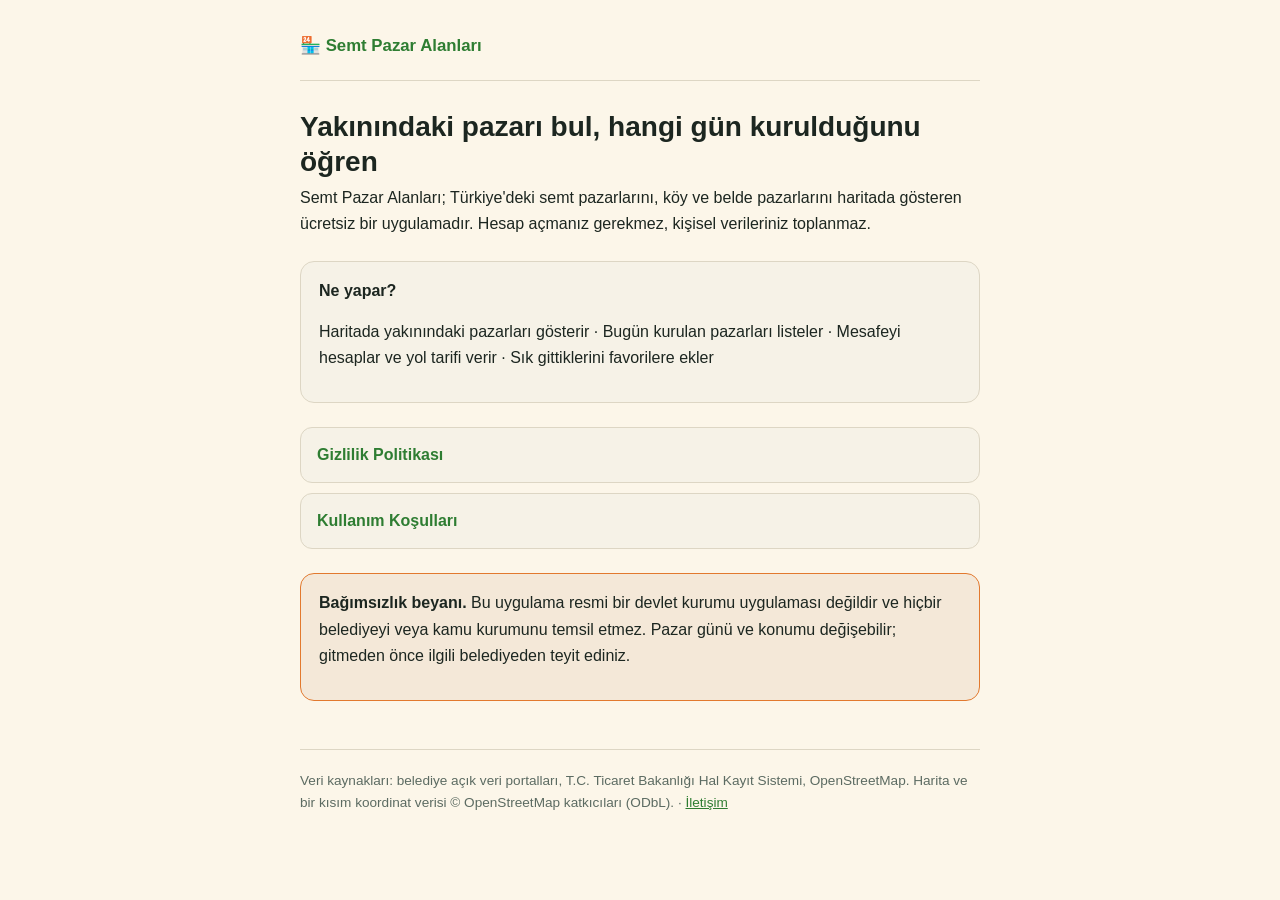
==== index.html @ 7511837a "Semt Pazar Alanları yasal sayfaları (gizlilik politikası, kullanım koşulları)" ====
<!doctype html>
<html lang="tr">
<head>
<meta charset="utf-8">
<meta name="viewport" content="width=device-width, initial-scale=1">
<title>Semt Pazar Alanları</title>
<meta name="description" content="Türkiye'deki semt pazarlarını haritada gösteren, hangi pazarın hangi gün kurulduğunu söyleyen ücretsiz uygulama.">
<link rel="stylesheet" href="style.css">
</head>
<body>
<div class="sarmal">

<header class="ust">
  <span class="marka">🏪 Semt Pazar Alanları</span>
</header>

<h1>Yakınındaki pazarı bul, hangi gün kurulduğunu öğren</h1>

<p>Semt Pazar Alanları; Türkiye'deki semt pazarlarını, köy ve belde pazarlarını
haritada gösteren ücretsiz bir uygulamadır. Hesap açmanız gerekmez, kişisel verileriniz
toplanmaz.</p>

<div class="kutu">
  <p><strong>Ne yapar?</strong></p>
  <p>Haritada yakınındaki pazarları gösterir · Bugün kurulan pazarları listeler ·
  Mesafeyi hesaplar ve yol tarifi verir · Sık gittiklerini favorilere ekler</p>
</div>

<ul class="baglantilar">
  <li><a href="gizlilik.html">Gizlilik Politikası</a></li>
  <li><a href="kullanim-kosullari.html">Kullanım Koşulları</a></li>
</ul>

<div class="kutu vurgu">
  <p><strong>Bağımsızlık beyanı.</strong> Bu uygulama resmi bir devlet kurumu
  uygulaması değildir ve hiçbir belediyeyi veya kamu kurumunu temsil etmez.
  Pazar günü ve konumu değişebilir; gitmeden önce ilgili belediyeden teyit ediniz.</p>
</div>

<footer>
  Veri kaynakları: belediye açık veri portalları, T.C. Ticaret Bakanlığı Hal Kayıt
  Sistemi, OpenStreetMap. Harita ve bir kısım koordinat verisi
  © OpenStreetMap katkıcıları (ODbL).
  · <a href="mailto:h.ibrahiminel@gmail.com">İletişim</a>
</footer>

</div>
</body>
</html>
---- style.css ----
/* Semt Pazar Alanları — mağaza kaydı için yayınlanan yasal sayfaların stili.
   Uygulamanın paletiyle aynı: yeşil marka rengi, krem zemin, ahşap-turuncu aksan. */

:root {
  --yesil: #2e7d32;
  --yesil-canli: #43a047;
  --koyu-yesil: #14301f;
  --turuncu: #e2792e;
  --krem: #f6f2e7;
  --zemin: #fcf6e9;
  --metin: #1c2620;
  --soluk: #5c6b62;
  --kenar: #ddd6c4;
}

@media (prefers-color-scheme: dark) {
  :root {
    --zemin: #0e1d14;
    --krem: #17321f;
    --metin: #e8efe9;
    --soluk: #9aa79e;
    --kenar: #24422e;
    --yesil: #7cc47f;
  }
}

* { box-sizing: border-box; }

body {
  margin: 0;
  padding: 0;
  background: var(--zemin);
  color: var(--metin);
  font-family: -apple-system, BlinkMacSystemFont, "Segoe UI", Roboto,
    "Helvetica Neue", Arial, sans-serif;
  line-height: 1.65;
  -webkit-text-size-adjust: 100%;
}

.sarmal {
  max-width: 720px;
  margin: 0 auto;
  padding: 32px 20px 64px;
}

header.ust {
  border-bottom: 1px solid var(--kenar);
  padding-bottom: 20px;
  margin-bottom: 28px;
}

header.ust .marka {
  display: flex;
  align-items: center;
  gap: 10px;
  font-weight: 700;
  color: var(--yesil);
  text-decoration: none;
  font-size: 1.05rem;
}

h1 {
  font-size: 1.75rem;
  line-height: 1.25;
  margin: 18px 0 6px;
}

h2 {
  font-size: 1.15rem;
  margin: 32px 0 8px;
  color: var(--yesil);
}

.tarih {
  color: var(--soluk);
  font-size: 0.9rem;
  margin: 0;
}

p { margin: 0 0 14px; }

a { color: var(--yesil); }

.kutu {
  background: var(--krem);
  border: 1px solid var(--kenar);
  border-radius: 14px;
  padding: 16px 18px;
  margin: 24px 0;
}

.kutu.vurgu {
  border-color: var(--turuncu);
  background: color-mix(in srgb, var(--turuncu) 8%, var(--krem));
}

.baglantilar {
  list-style: none;
  padding: 0;
  margin: 24px 0 0;
}

.baglantilar li { margin-bottom: 10px; }

.baglantilar a {
  display: block;
  padding: 14px 16px;
  background: var(--krem);
  border: 1px solid var(--kenar);
  border-radius: 12px;
  text-decoration: none;
  font-weight: 600;
}

.baglantilar a:hover { border-color: var(--yesil); }

footer {
  margin-top: 48px;
  padding-top: 20px;
  border-top: 1px solid var(--kenar);
  color: var(--soluk);
  font-size: 0.85rem;
}
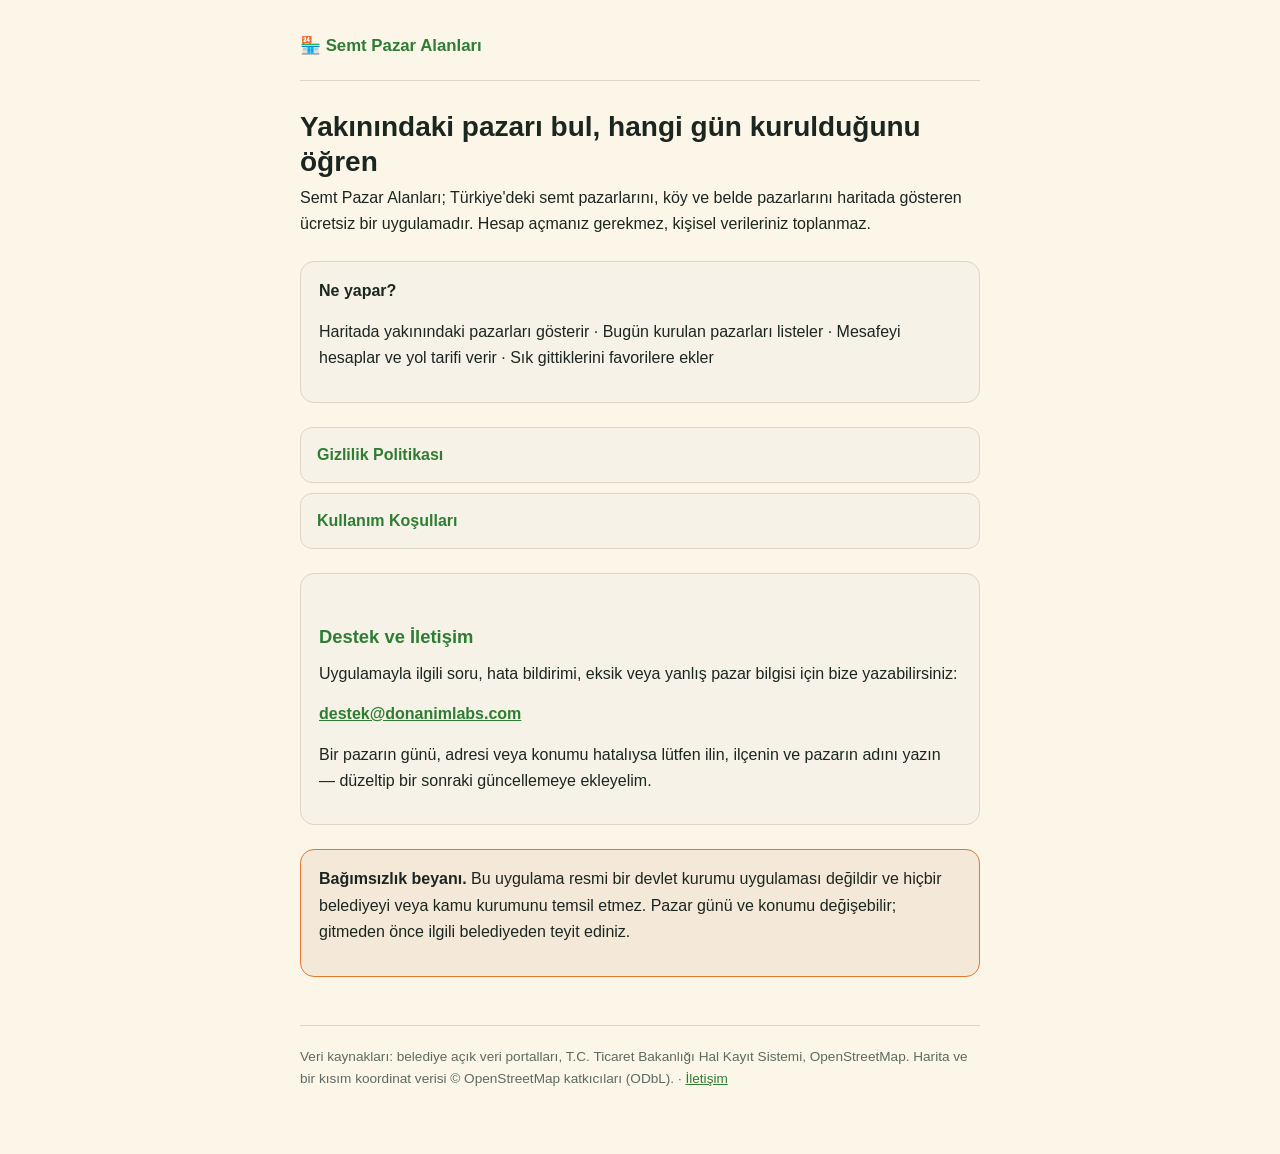
==== commit 71018ca0: "Destek ve İletişim bölümü eklendi (App Store Support URL şartı)" ====
--- a/index.html
+++ b/index.html
@@ -31,6 +31,15 @@
   <li><a href="kullanim-kosullari.html">Kullanım Koşulları</a></li>
 </ul>
 
+<div class="kutu">
+  <h2>Destek ve İletişim</h2>
+  <p>Uygulamayla ilgili soru, hata bildirimi, eksik veya yanlış pazar bilgisi için
+  bize yazabilirsiniz:</p>
+  <p><strong><a href="mailto:destek@donanimlabs.com">destek@donanimlabs.com</a></strong></p>
+  <p>Bir pazarın günü, adresi veya konumu hatalıysa lütfen ilin, ilçenin ve pazarın
+  adını yazın — düzeltip bir sonraki güncellemeye ekleyelim.</p>
+</div>
+
 <div class="kutu vurgu">
   <p><strong>Bağımsızlık beyanı.</strong> Bu uygulama resmi bir devlet kurumu
   uygulaması değildir ve hiçbir belediyeyi veya kamu kurumunu temsil etmez.
@@ -41,7 +50,7 @@
   Veri kaynakları: belediye açık veri portalları, T.C. Ticaret Bakanlığı Hal Kayıt
   Sistemi, OpenStreetMap. Harita ve bir kısım koordinat verisi
   © OpenStreetMap katkıcıları (ODbL).
-  · <a href="mailto:h.ibrahiminel@gmail.com">İletişim</a>
+  · <a href="mailto:destek@donanimlabs.com">İletişim</a>
 </footer>
 
 </div>
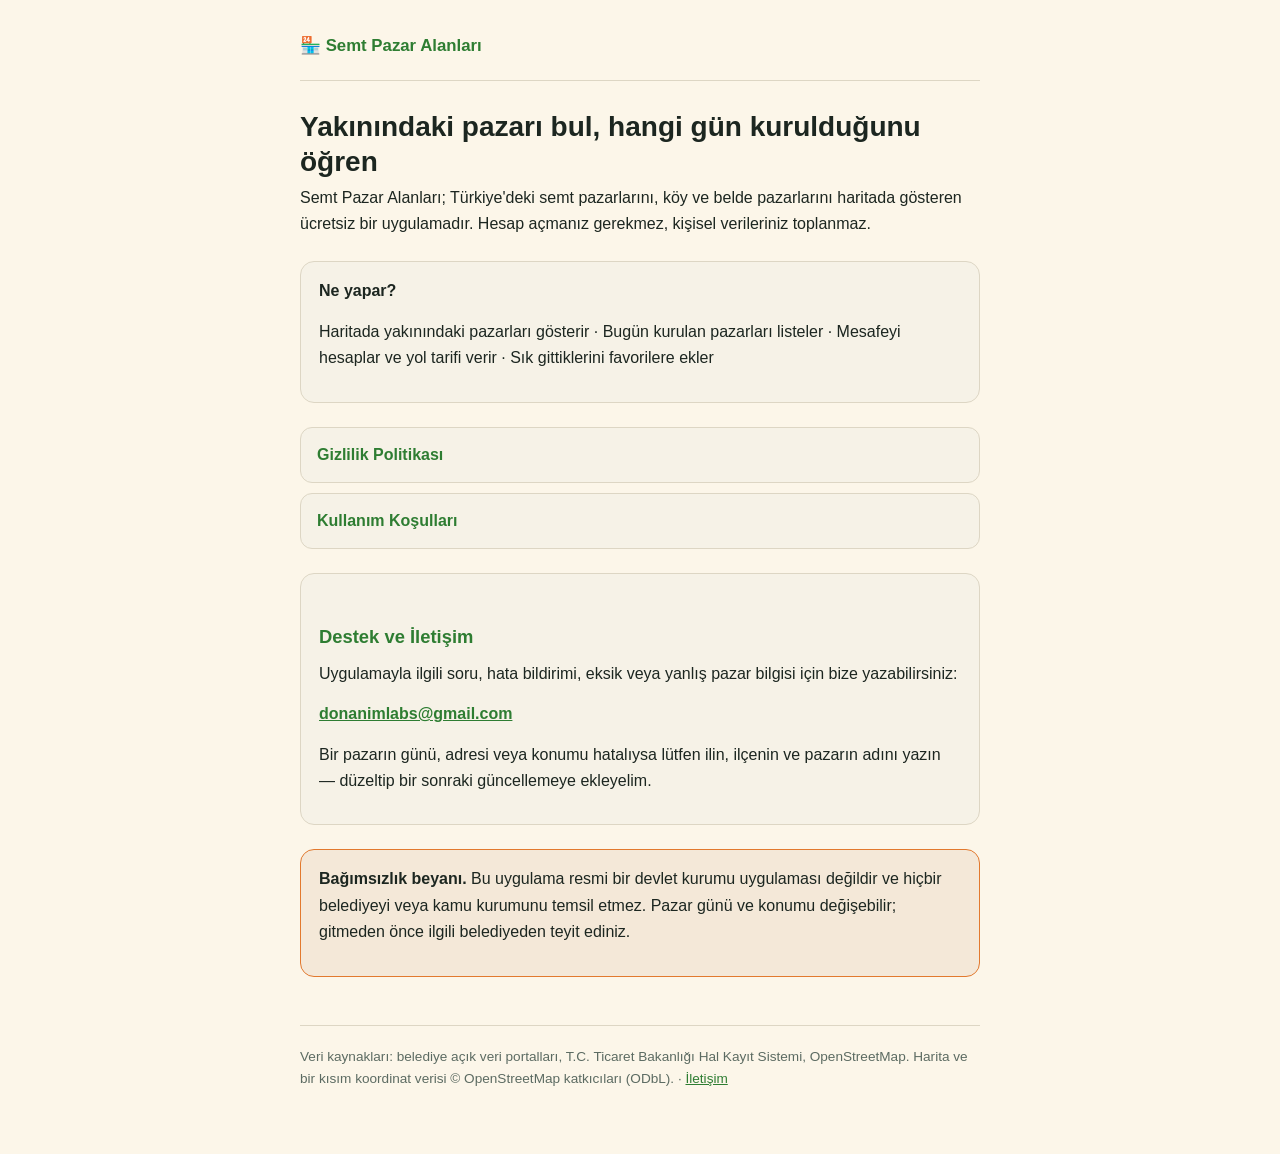
==== commit d628a943: "İletişim adresi donanimlabs@gmail.com olarak güncellendi" ====
--- a/index.html
+++ b/index.html
@@ -35,7 +35,7 @@
   <h2>Destek ve İletişim</h2>
   <p>Uygulamayla ilgili soru, hata bildirimi, eksik veya yanlış pazar bilgisi için
   bize yazabilirsiniz:</p>
-  <p><strong><a href="mailto:destek@donanimlabs.com">destek@donanimlabs.com</a></strong></p>
+  <p><strong><a href="mailto:donanimlabs@gmail.com">donanimlabs@gmail.com</a></strong></p>
   <p>Bir pazarın günü, adresi veya konumu hatalıysa lütfen ilin, ilçenin ve pazarın
   adını yazın — düzeltip bir sonraki güncellemeye ekleyelim.</p>
 </div>
@@ -50,7 +50,7 @@
   Veri kaynakları: belediye açık veri portalları, T.C. Ticaret Bakanlığı Hal Kayıt
   Sistemi, OpenStreetMap. Harita ve bir kısım koordinat verisi
   © OpenStreetMap katkıcıları (ODbL).
-  · <a href="mailto:destek@donanimlabs.com">İletişim</a>
+  · <a href="mailto:donanimlabs@gmail.com">İletişim</a>
 </footer>
 
 </div>
